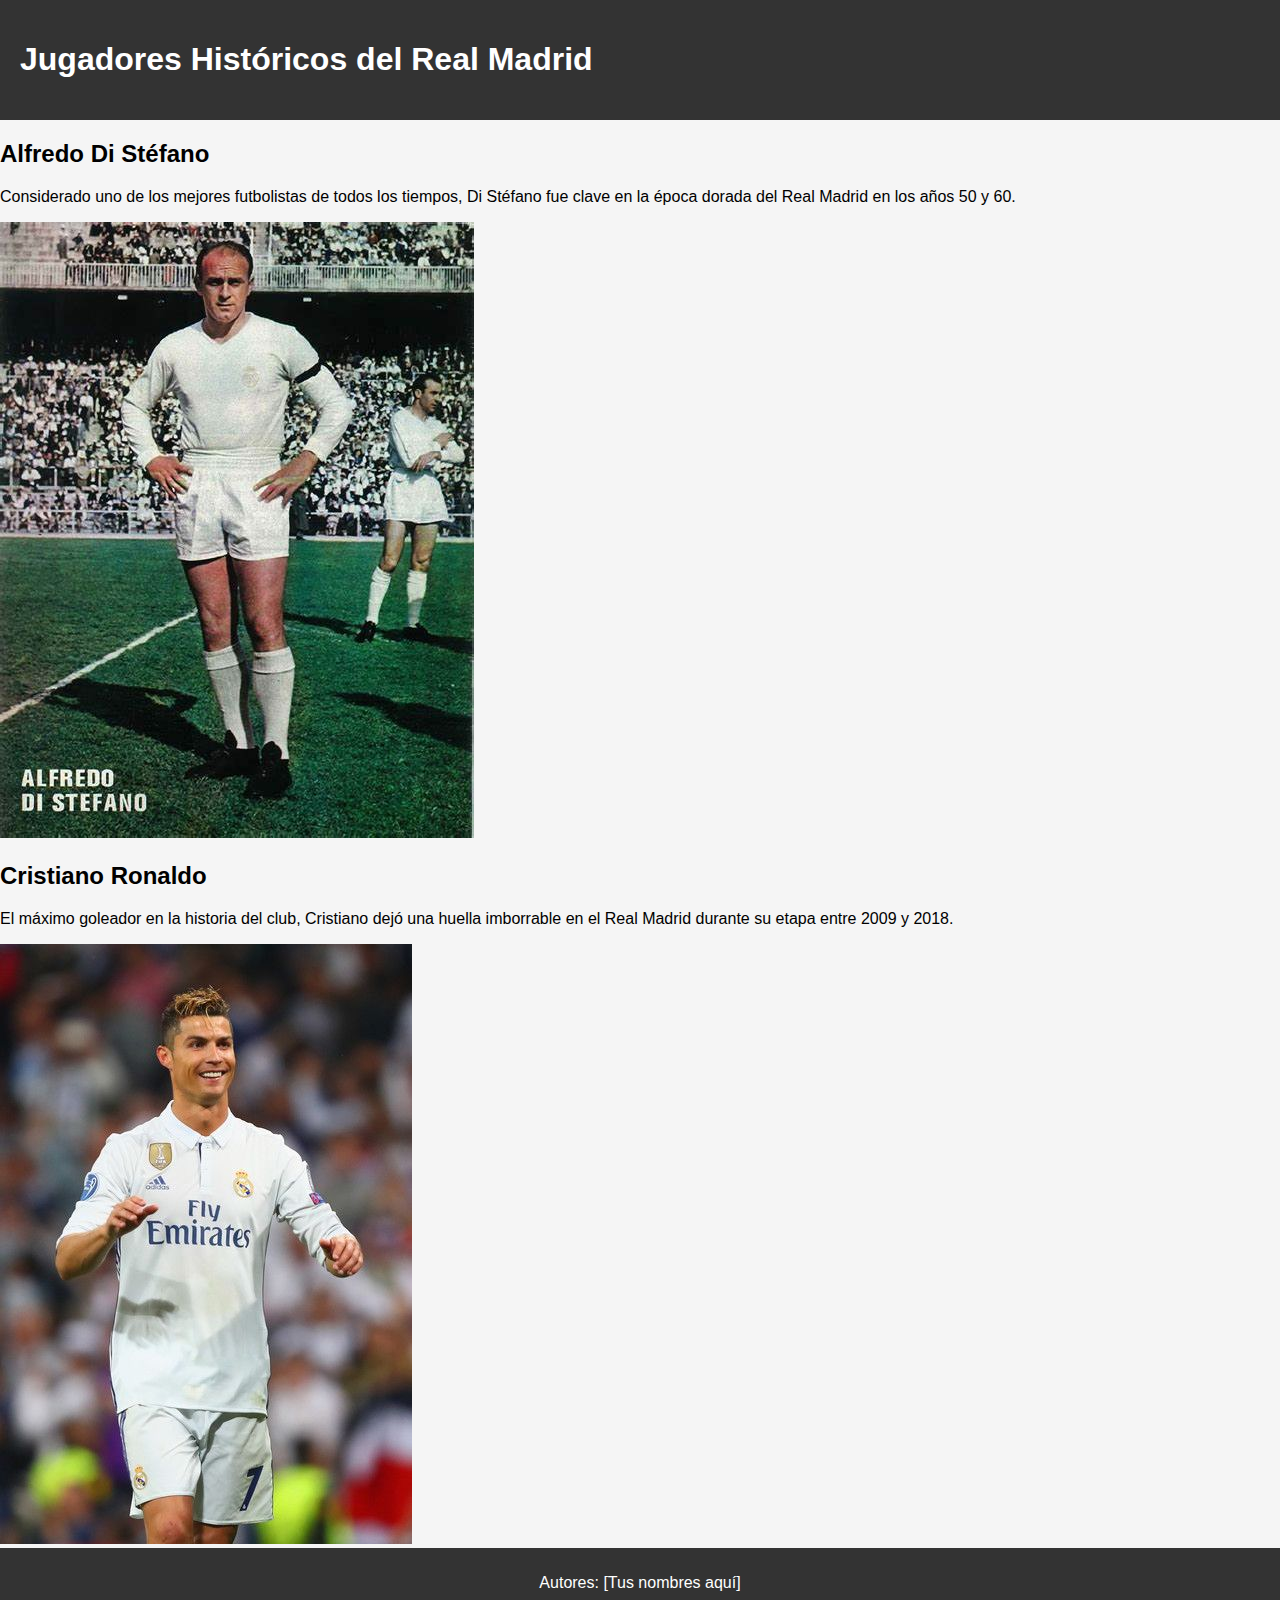
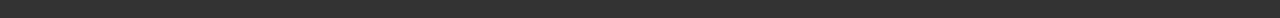
==== jugadores.html @ 28b91fae "1 Subida de Archivos" ====
<!DOCTYPE html>
<html lang="es">
<head>
    <meta charset="UTF-8">
    <meta name="viewport" content="width=device-width, initial-scale=1.0">
    <link rel="stylesheet" href="estilos.css">
    <link rel="icon" href="favicon.ico">
    <title>Jugadores Históricos del Real Madrid</title>
</head>
<body>
    <header>
        <h1>Jugadores Históricos del Real Madrid</h1>
    </header>
    <main>
        <section>
            <h2>Alfredo Di Stéfano</h2>
            <p>Considerado uno de los mejores futbolistas de todos los tiempos, Di Stéfano fue clave en la época dorada del Real Madrid en los años 50 y 60.</p>
            <img src="Imagenes/DiStefano.jpg" alt="Alfredo Di Stéfano">
        </section>
        <section>
            <h2>Cristiano Ronaldo</h2>
            <p>El máximo goleador en la historia del club, Cristiano dejó una huella imborrable en el Real Madrid durante su etapa entre 2009 y 2018.</p>
            <img src="Imagenes/cristiano-ronaldo.jpg" alt="Cristiano Ronaldo">
        </section>
        <!-- Agrega más secciones para otros jugadores históricos -->
    </main>
    <footer>
        <p>Autores: [Tus nombres aquí]</p>
    </footer>
</body>
</html>
---- estilos.css ----
/* Estilos generales */
body {
    font-family: Arial, sans-serif;
    background-color: #f5f5f5;
    margin: 0;
    padding: 0;
}

/* Encabezado */
header {
    background-color: #333;
    color: #fff;
    padding: 20px;
}

/* Navegación */
nav ul {
    list-style: none;
}

nav ul li {
    display: inline;
    margin-right: 20px;
}

/* Pie de página */
footer {
    background-color: #333;
    color: #fff;
    text-align: center;
    padding: 10px;
}
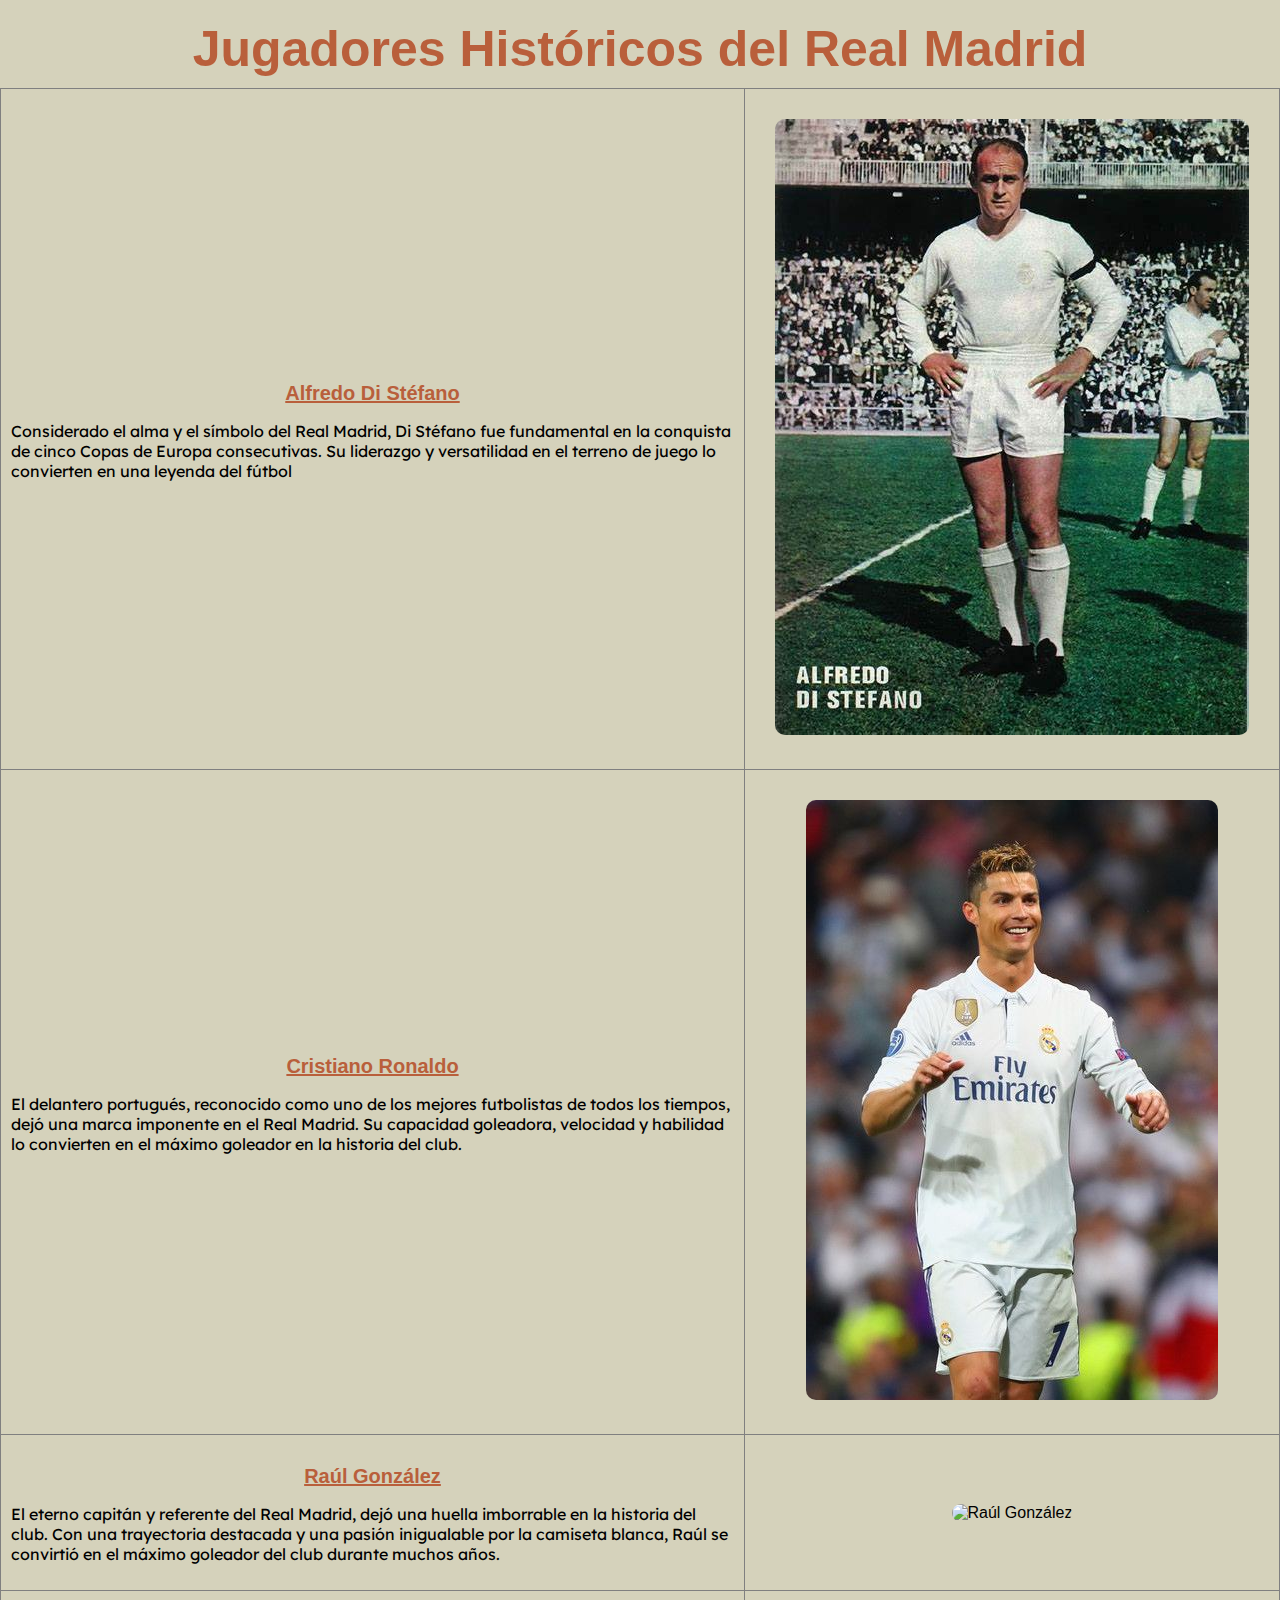
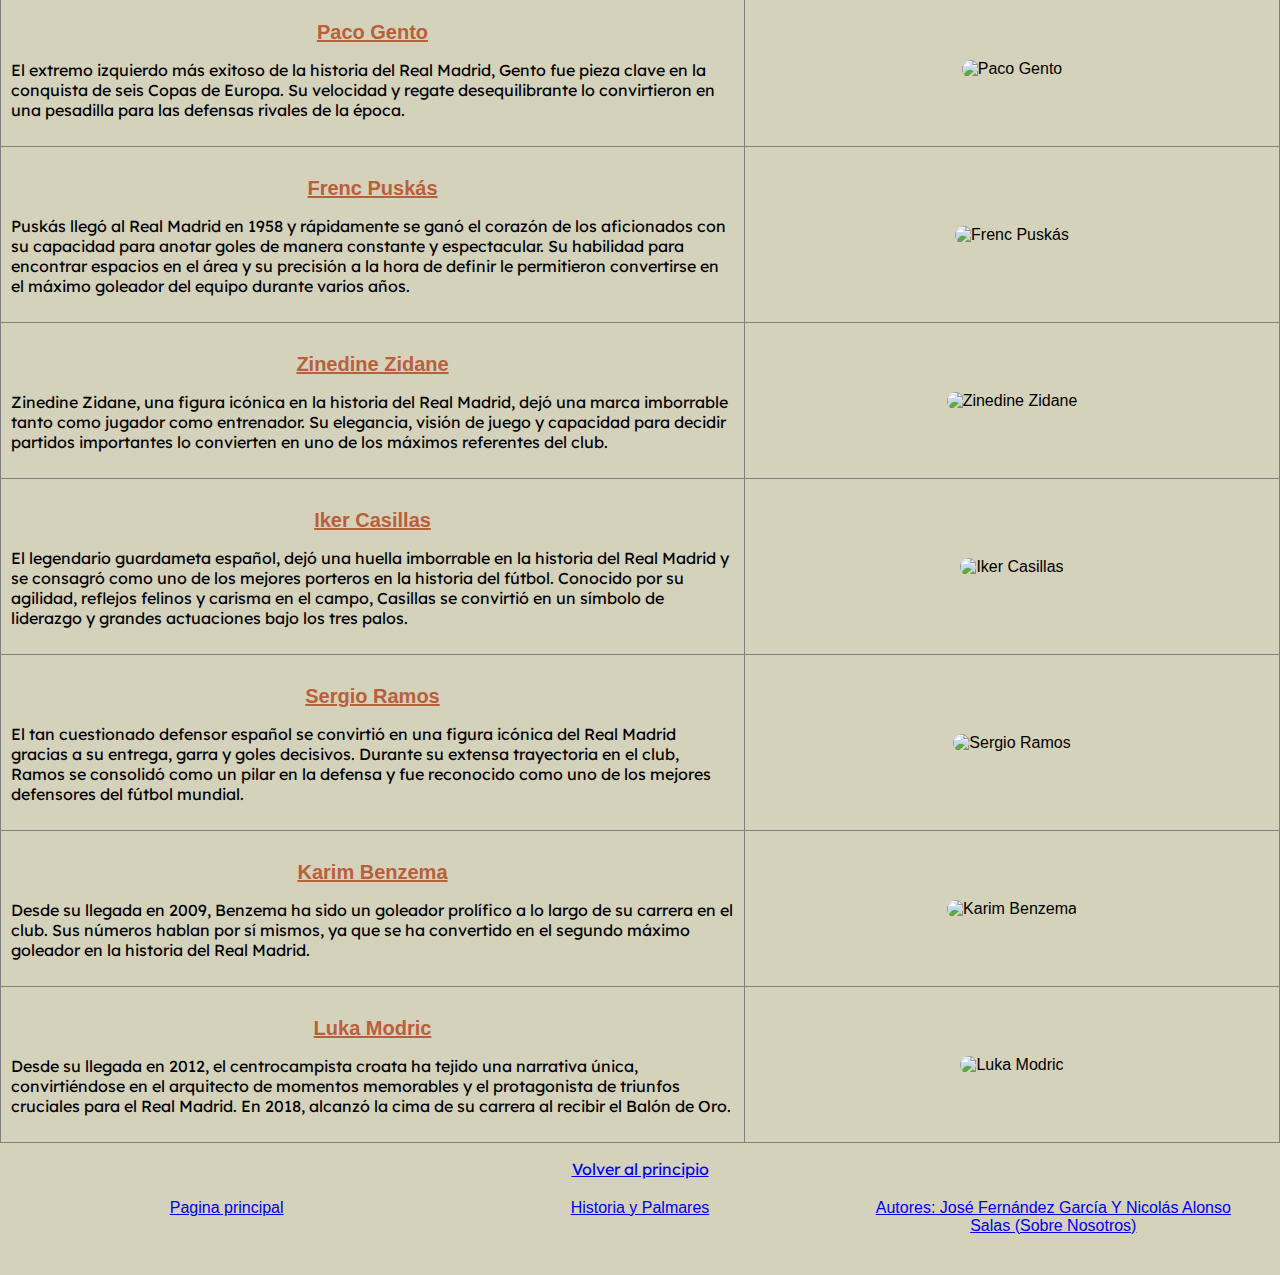
==== commit 908d4bf4: "4 Subida de archivos" ====
--- a/jugadores.html
+++ b/jugadores.html
@@ -5,27 +5,103 @@
     <meta name="viewport" content="width=device-width, initial-scale=1.0">
     <link rel="stylesheet" href="estilos.css">
     <link rel="icon" href="favicon.ico">
-    <title>Jugadores Históricos del Real Madrid</title>
+    <link rel="preconnect" href="https://fonts.googleapis.com">
+    <link rel="preconnect" href="https://fonts.gstatic.com" crossorigin>
+    <link href="https://fonts.googleapis.com/css2?family=Lexend:wght@100..900&display=swap" rel="stylesheet">
+    <link href="https://fonts.googleapis.com/css2?family=Urbanist:ital,wght@0,100..900;1,100..900&display=swap" rel="stylesheet">
+    <title>Los 10 mejores jugadores en la historia del Real Madrid</title>
 </head>
 <body>
-    <header>
+    <header id="PrincipioPagina">
         <h1>Jugadores Históricos del Real Madrid</h1>
     </header>
     <main>
+    <table border="1">        
+        <tr>
         <section>
-            <h2>Alfredo Di Stéfano</h2>
-            <p>Considerado uno de los mejores futbolistas de todos los tiempos, Di Stéfano fue clave en la época dorada del Real Madrid en los años 50 y 60.</p>
-            <img src="Imagenes/DiStefano.jpg" alt="Alfredo Di Stéfano">
+            <td><h2>Alfredo Di Stéfano</h2>
+            <p align="left">Considerado el alma y el símbolo del Real Madrid, Di Stéfano fue fundamental en la conquista de cinco Copas de Europa consecutivas. Su liderazgo y versatilidad en el terreno de juego lo convierten en una leyenda del fútbol </p></td>
+            <td><img src="Imagenes/DiStefano.jpg" alt="Alfredo Di Stéfano"></td> 
         </section>
+        </tr>
+        <tr>
         <section>
-            <h2>Cristiano Ronaldo</h2>
-            <p>El máximo goleador en la historia del club, Cristiano dejó una huella imborrable en el Real Madrid durante su etapa entre 2009 y 2018.</p>
-            <img src="Imagenes/cristiano-ronaldo.jpg" alt="Cristiano Ronaldo">
+            <td><h2>Cristiano Ronaldo</h2>
+            <p align="left">El delantero portugués, reconocido como uno de los mejores futbolistas de todos los tiempos, dejó una marca imponente en el Real Madrid. Su capacidad goleadora, velocidad y habilidad lo convierten en el máximo goleador en la historia del club.</p></td>
+            <td><img src="Imagenes/cristiano-ronaldo.jpg" alt="Cristiano Ronaldo"></td>
         </section>
-        <!-- Agrega más secciones para otros jugadores históricos -->
-    </main>
-    <footer>
-        <p>Autores: [Tus nombres aquí]</p>
-    </footer>
+        </tr>
+        <tr>
+        <section>
+            <td><h2>Raúl González</h2>
+            <p align="left">El eterno capitán y referente del Real Madrid, dejó una huella imborrable en la historia del club. Con una trayectoria destacada y una pasión inigualable por la camiseta blanca, Raúl se convirtió en el máximo goleador del club durante muchos años.</p></td>
+            <td><img src="Imagenes/Raúl González.jpg" alt="Raúl González"></td>
+        </section>
+        </tr>
+        <tr>
+        <section>
+            <td><h2>Paco Gento</h2>
+            <p align="left">El extremo izquierdo más exitoso de la historia del Real Madrid, Gento fue pieza clave en la conquista de seis Copas de Europa. Su velocidad y regate desequilibrante lo convirtieron en una pesadilla para las defensas rivales de la época.</p></td>
+            <td><img src="Imagenes/Paco Gento.jpg" alt="Paco Gento"></td>
+        </section>
+        </tr>
+        <tr>
+        <section>
+            <td><h2>Frenc Puskás</h2>
+            <p align="left">Puskás llegó al Real Madrid en 1958 y rápidamente se ganó el corazón de los aficionados con su capacidad para anotar goles de manera constante y espectacular. Su habilidad para encontrar espacios en el área y su precisión a la hora de definir le permitieron convertirse en el máximo goleador del equipo durante varios años.</p></td>
+            <td><img src="Imagenes/Puskas.jpg" alt="Frenc Puskás"></td>
+        </section>
+        </tr>
+        <tr>
+        <section>
+            <td><h2>Zinedine Zidane</h2>
+            <p align="left">Zinedine Zidane, una figura icónica en la historia del Real Madrid, dejó una marca imborrable tanto como jugador como entrenador. Su elegancia, visión de juego y capacidad para decidir partidos importantes lo convierten en uno de los máximos referentes del club.</p></td>
+            <td><img src="Imagenes/Zidane.jpg" alt="Zinedine Zidane"></td>
+        </section>
+        </tr>
+        <tr>
+        <section>
+            <td><h2>Iker Casillas</h2>
+            <p align="left">El legendario guardameta español, dejó una huella imborrable en la historia del Real Madrid y se consagró como uno de los mejores porteros en la historia del fútbol. Conocido por su agilidad, reflejos felinos y carisma en el campo, Casillas se convirtió en un símbolo de liderazgo y grandes actuaciones bajo los tres palos.</p></td>
+            <td><img src="Imagenes/Casillas.jpg" alt="Iker Casillas"></td>
+        </section>
+        </tr>
+        <tr>
+        <section>
+            <td><h2>Sergio Ramos</h2>
+            <p align="left">El tan cuestionado defensor español se convirtió en una figura icónica del Real Madrid gracias a su entrega, garra y goles decisivos. Durante su extensa trayectoria en el club, Ramos se consolidó como un pilar en la defensa y fue reconocido como uno de los mejores defensores del fútbol mundial.</p></td>
+            <td><img src="Imagenes/Sergio-Ramos.jpg" alt="Sergio Ramos"></td>
+        </section>
+        </tr>
+        <tr>
+        <section>
+            <td><h2>Karim Benzema</h2>
+            <p align="left">Desde su llegada en 2009, Benzema ha sido un goleador prolífico a lo largo de su carrera en el club. Sus números hablan por sí mismos, ya que se ha convertido en el segundo máximo goleador en la historia del Real Madrid.</p></td>
+            <td><img src="Imagenes/Benzema.jpg" alt="Karim Benzema"></td>
+        </section>
+        </tr>
+        <tr>
+        <section>
+            <td><h2>Luka Modric</h2>
+            <p align="left">Desde su llegada en 2012, el centrocampista croata ha tejido una narrativa única, convirtiéndose en el arquitecto de momentos memorables y el protagonista de triunfos cruciales para el Real Madrid. En 2018, alcanzó la cima de su carrera al recibir el Balón de Oro.</p></td>
+            <td><img src="Imagenes/Modric.jpg" alt="Luka Modric"></td>
+        </section>
+        </tr>
+        </table>
+        <p align="center"><a href="#PrincipioPagina">Volver al principio</a></p>
+    </main>                                                                                                                                                                                                                                                                                                                                                                                                    
+    <footer align="center">
+        <div class="container">
+            <div class="column">
+                <a href="index.html">Pagina principal</a>
+            </div>
+            <div class="column">
+                <a href="historia.html">Historia y Palmares</a>
+            </div>
+            <div class="column">
+                <a href="sobre-nosotros.html">Autores: José Fernández García Y Nicolás Alonso Salas (Sobre Nosotros)</a>
+            </div>
+        </div>
+        </footer>
 </body>
 </html>
--- a/estilos.css
+++ b/estilos.css
@@ -1,32 +1,94 @@
-/* Estilos generales */
-body {
-    font-family: Arial, sans-serif;
-    background-color: #f5f5f5;
-    margin: 0;
-    padding: 0;
+h1{
+  font-family:'Franklin Gothic Medium', 'Arial Narrow', Arial, sans-serif ;
+  color: #b95f3b;
+  margin: 20px;
+  margin-bottom: 10px;
+  font-size: 50px;
+  text-align: center;
 }
 
-/* Encabezado */
-header {
-    background-color: #333;
-    color: #fff;
-    padding: 20px;
+h2{
+  font-family:'Franklin Gothic Medium', 'Arial Narrow', Arial, sans-serif;
+  text-align: center;
+  color: #b95f3b;
+  margin: 20px;
+  margin-bottom: 10px;
+  font-size: 20px;
+  text-decoration-line: underline;
 }
 
-/* Navegación */
-nav ul {
-    list-style: none;
+h3{
+text-align: center;
+color: rgb(211, 147, 29);
+margin: 20px;
+margin-bottom: 10px;
+font-size: 20px;
+text-decoration: underline;
+font-family: 'Lucida Sans', 'Lucida Sans Regular', 'Lucida Grande', 'Lucida Sans Unicode', Geneva, Verdana, sans-serif;
 }
 
-nav ul li {
-    display: inline;
-    margin-right: 20px;
+h4{
+font-family: "Urbanist", sans-serif;
+font-optical-sizing: auto;
+font-weight: 600;
+font-style: normal;
 }
 
-/* Pie de página */
-footer {
-    background-color: #333;
-    color: #fff;
-    text-align: center;
-    padding: 10px;
+p{
+font-family: "Lexend", sans-serif;
+font-optical-sizing: auto;
+font-weight: 400;
+font-style: normal;
 }
+
+body {
+font-family: Arial, sans-serif;
+margin: 0;
+padding: 0;
+background-color:rgba(192, 188, 153, 0.671);
+}
+
+.container {
+display: flex;
+flex-wrap: wrap;
+justify-content: space-around;
+align-items: flex-start;
+margin: 20px;
+}
+
+.column {
+flex: 0 0 30%; 
+margin-bottom: 20px;
+}
+
+.column img {
+width: 100%;
+height: auto;
+}
+
+.caption {
+text-align: center;
+color: #000000;
+}
+
+img {
+border-radius: 10px;
+margin-top: 20px;
+margin-bottom: 20px;
+margin-left: 20px;
+margin-right: 20px;
+width: fit-content;
+ 
+}
+  
+table {
+width: 100%;
+border-collapse: collapse;
+margin: 0 auto;
+}
+
+td {
+padding: 10px;
+text-align: center
+}
+  